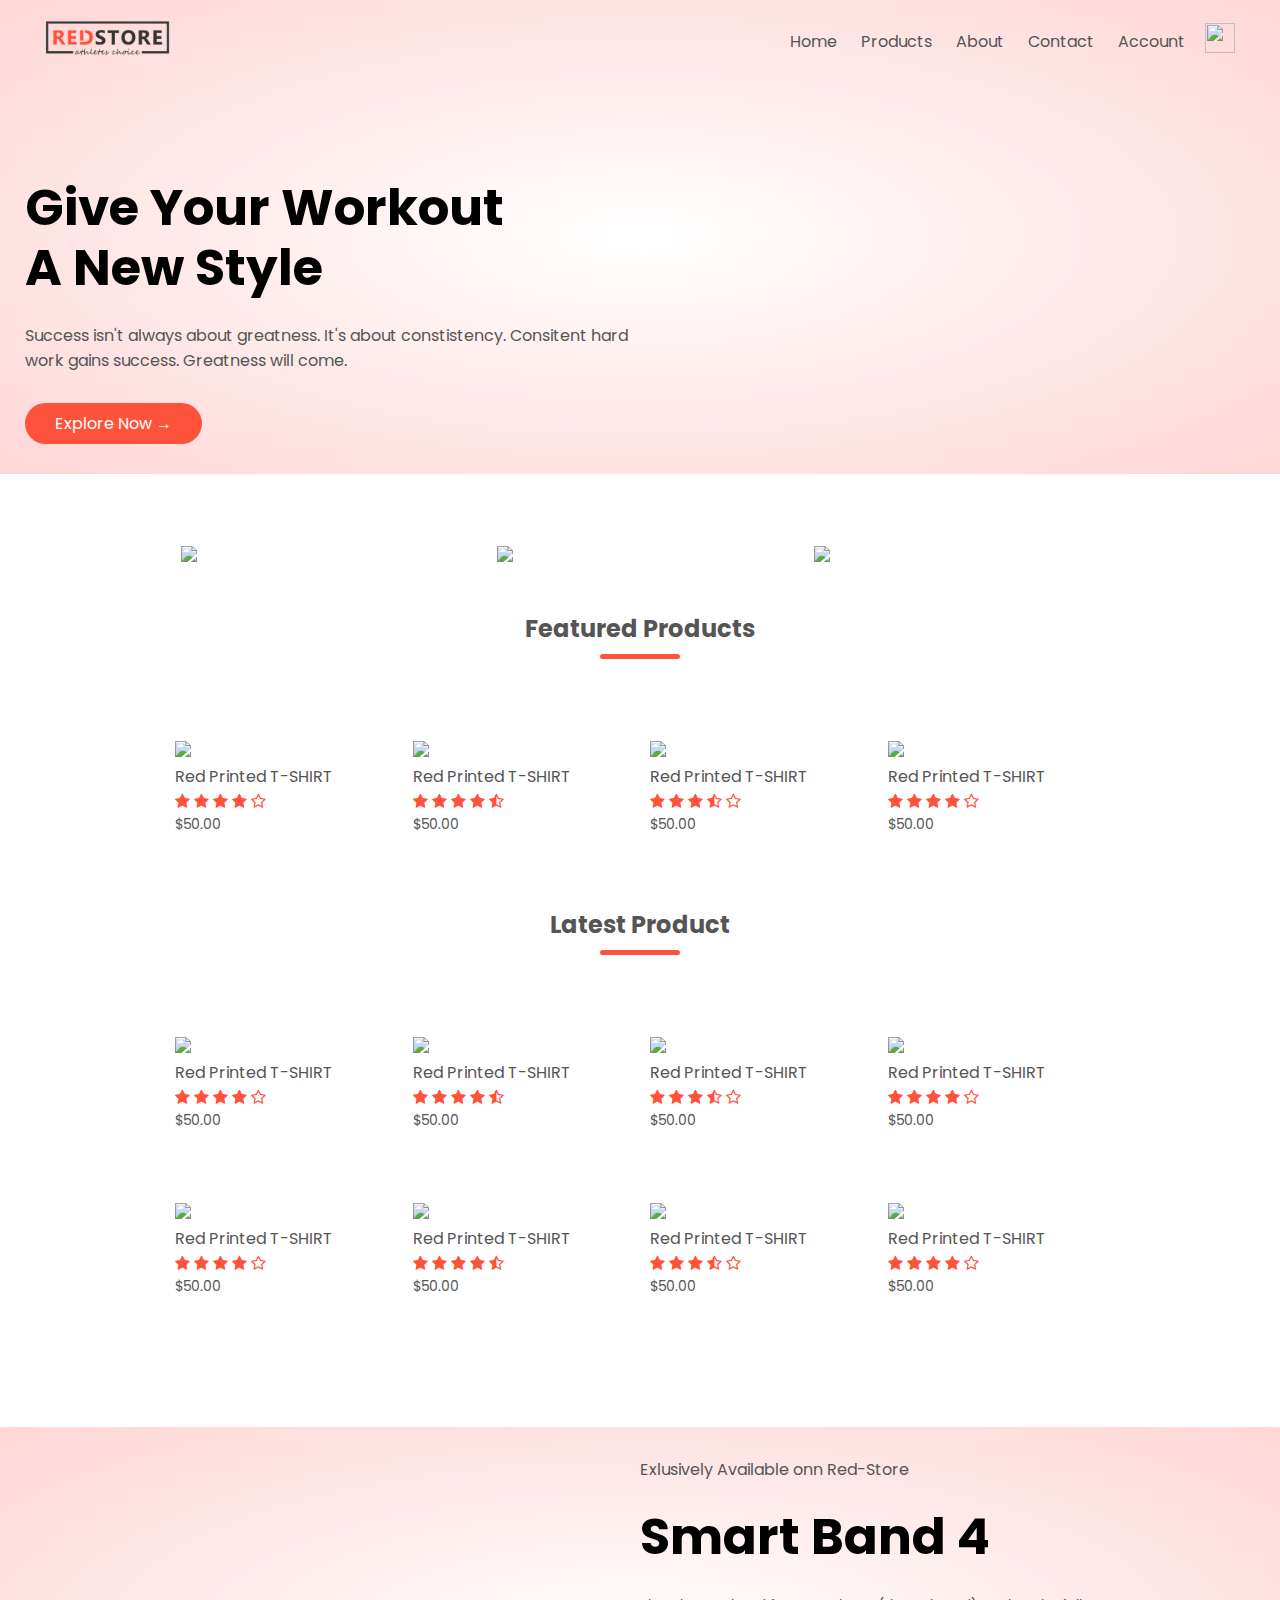
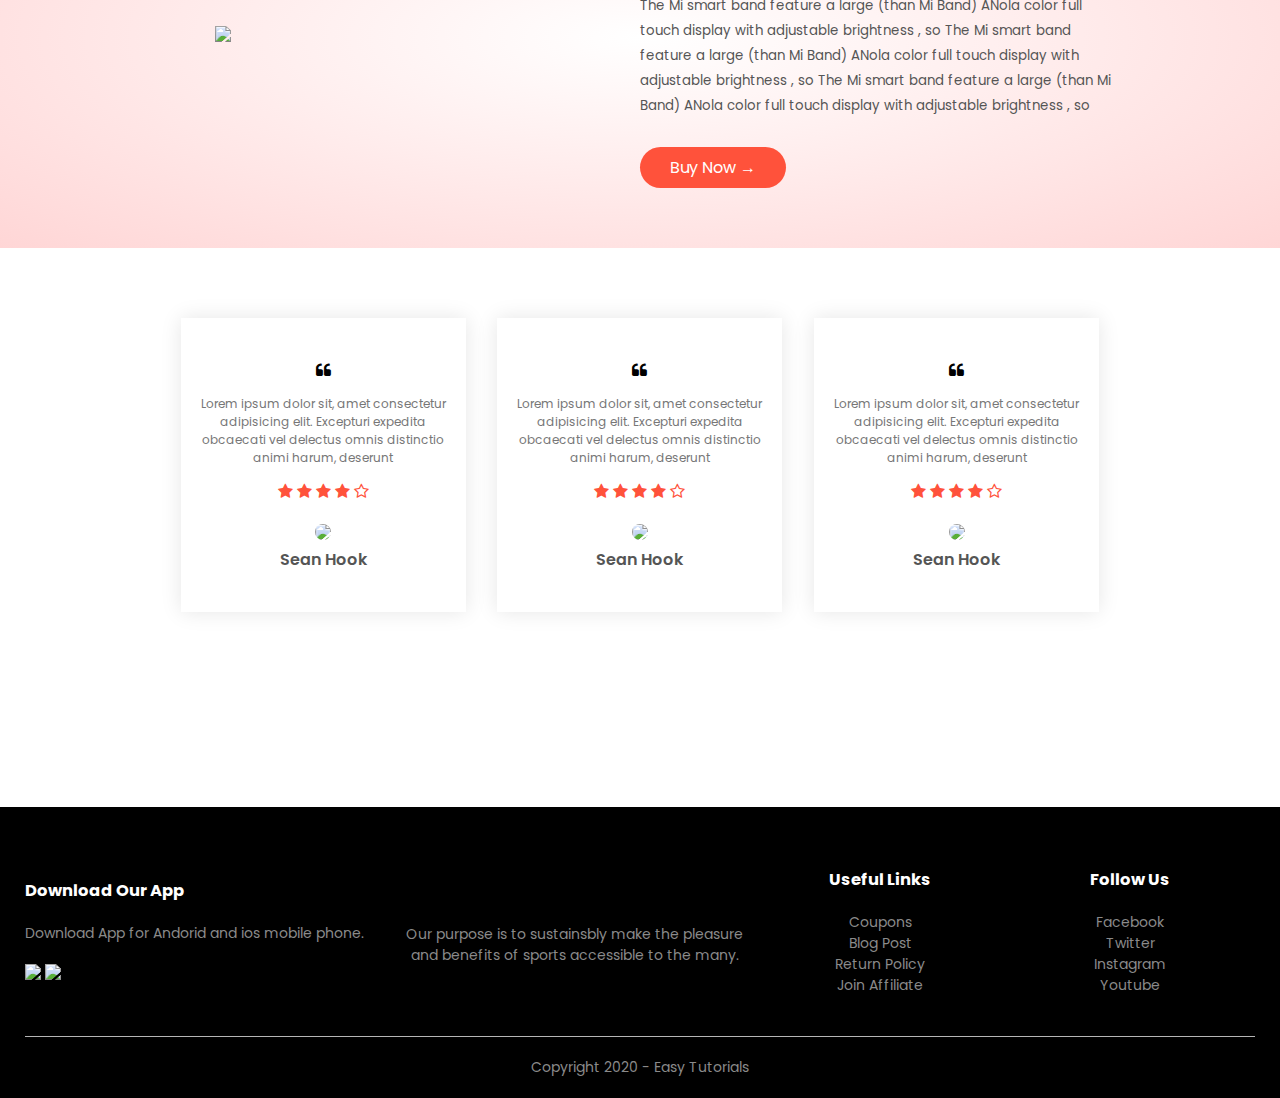
==== index.html @ 12a9fbc7 "done" ====
<!DOCTYPE html>
<html lang="en">
<head>
    <meta charset="UTF-8">
    <meta name="viewport" content="width=device-width, initial-scale=1.0">
    <title>Red-Store</title>
    <link rel="preconnect" href="https://fonts.gstatic.com">
    <link rel="preconnect" href="https://fonts.gstatic.com">
    <link rel="preconnect" href="https://fonts.gstatic.com">
    <link rel="preconnect" href="https://fonts.gstatic.com">
    <link href="https://fonts.googleapis.com/css2?family=Poppins:wght@200;400;500;600;700&display=swap" rel="stylesheet">
    <link rel="stylesheet" href="https://stackpath.bootstrapcdn.com/font-awesome/4.7.0/css/font-awesome.min.css" integrity="sha384-wvfXpqpZZVQGK6TAh5PVlGOfQNHSoD2xbE+QkPxCAFlNEevoEH3Sl0sibVcOQVnN" crossorigin="anonymous">
    <link rel="stylesheet" href="style.css">
</head>
<body>
    <div class="header">
        <div class="container">
            <div class="navbar">
                <div class="logo">
                   <a href="index.html"><img src="Image/logo.png" width="125px"></a>
                </div>
                <nav>
                    <ul id="MenuItems">
                        <li><a href="index.html">Home</a></li>
                        <li><a href="products.html">Products</a></li>
                        <li><a href="">About</a></li>
                        <li><a href="">Contact</a></li>
                        <li><a href="account.html">Account</a></li>
                    </ul>    
                </nav>
              <a href="cart.html"><img src="image/cart.png" width="30px" height="30px"></a>
                <img src="image/menu.png" class="menu-icon" onclick="menutoggle()">
            </div>
            <div class="row">
                <div class="col-2">
                    <h1>Give Your Workout <br> A New Style</h1>
                    <p>Success isn't always about greatness. It's about constistency. Consitent hard work gains success. Greatness will come. </p>
                <a href="" class="btn">Explore Now &#8594</a>
                </div>
                <div class="col-2">
                    <img src="image/image1.png" alt="">
                </div>
            </div>
        </div> 
    </div> 

<!--ANother categories-->
<div class="categories">
    <div class="small-container">
        <div class="row">
            <div class="col-3">
                <img src="image/category-1.jpg">
            </div>
            <div class="col-3">
                <img src="image/category-2.jpg">
            </div>
            <div class="col-3">
                <img src="image/category-3.jpg">
            </div>
        </div>
    </div>
</div>

<!--featured products-->
<div class="small-container">
    <h2 class="title"> Featured Products</h2>
    <div class="row">
        <div class="col-4">
            <img src="image/product-1.jpg">
            <h4>Red Printed T-SHIRT </h4>
            <div class="rating">
                <i class="fa fa-star"></i>
                <i class="fa fa-star"></i>
                <i class="fa fa-star"></i>
                <i class="fa fa-star"></i>
                <i class="fa fa-star-o"></i>
            </div>
            <p>$50.00</p>
        </div>
        <div class="col-4">
            <img src="image/product-2.jpg">
            <h4>Red Printed T-SHIRT </h4>
            <div class="rating">
                <i class="fa fa-star"></i>
                <i class="fa fa-star"></i>
                <i class="fa fa-star"></i>
                <i class="fa fa-star"></i>
                <i class="fa fa-star-half-o"></i>
            </div>
            <p>$50.00</p>
        </div>
        <div class="col-4">
            <img src="image/product-3.jpg">
            <h4>Red Printed T-SHIRT </h4>
            <div class="rating">
                <i class="fa fa-star"></i>
                <i class="fa fa-star"></i>
                <i class="fa fa-star"></i>
                <i class="fa fa-star-half-o"></i>
                <i class="fa fa-star-o"></i>
            </div>
            <p>$50.00</p>
        </div>
        <div class="col-4">
            <img src="image/product-4.jpg">
            <h4>Red Printed T-SHIRT </h4>
            <div class="rating">
                <i class="fa fa-star"></i>
                <i class="fa fa-star"></i>
                <i class="fa fa-star"></i>
                <i class="fa fa-star"></i>
                <i class="fa fa-star-o"></i>
            </div>
            <p>$50.00</p>
        </div>
    </div>
<!--Latest Product-->
    <h2 class="title"> Latest Product</h2>
    <div class="row">
        <div class="col-4">
            <img src="image/product-5.jpg">
            <h4>Red Printed T-SHIRT </h4>
            <div class="rating">
                <i class="fa fa-star"></i>
                <i class="fa fa-star"></i>
                <i class="fa fa-star"></i>
                <i class="fa fa-star"></i>
                <i class="fa fa-star-o"></i>
            </div>
            <p>$50.00</p>
        </div>
        <div class="col-4">
            <img src="image/product-6.jpg">
            <h4>Red Printed T-SHIRT </h4>
            <div class="rating">
                <i class="fa fa-star"></i>
                <i class="fa fa-star"></i>
                <i class="fa fa-star"></i>
                <i class="fa fa-star"></i>
                <i class="fa fa-star-half-o"></i>
            </div>
            <p>$50.00</p>
        </div>
        <div class="col-4">
            <img src="image/product-7.jpg">
            <h4>Red Printed T-SHIRT </h4>
            <div class="rating">
                <i class="fa fa-star"></i>
                <i class="fa fa-star"></i>
                <i class="fa fa-star"></i>
                <i class="fa fa-star-half-o"></i>
                <i class="fa fa-star-o"></i>
            </div>
            <p>$50.00</p>
        </div>
        <div class="col-4">
            <img src="image/product-8.jpg">
            <h4>Red Printed T-SHIRT </h4>
            <div class="rating">
                <i class="fa fa-star"></i>
                <i class="fa fa-star"></i>
                <i class="fa fa-star"></i>
                <i class="fa fa-star"></i>
                <i class="fa fa-star-o"></i>
            </div>
            <p>$50.00</p>
        </div>
    </div>
    <div class="row">
        <div class="col-4">
            <img src="image/product-9.jpg">
            <h4>Red Printed T-SHIRT </h4>
            <div class="rating">
                <i class="fa fa-star"></i>
                <i class="fa fa-star"></i>
                <i class="fa fa-star"></i>
                <i class="fa fa-star"></i>
                <i class="fa fa-star-o"></i>
            </div>
            <p>$50.00</p>
        </div>
        <div class="col-4">
            <img src="image/product-10.jpg">
            <h4>Red Printed T-SHIRT </h4>
            <div class="rating">
                <i class="fa fa-star"></i>
                <i class="fa fa-star"></i>
                <i class="fa fa-star"></i>
                <i class="fa fa-star"></i>
                <i class="fa fa-star-half-o"></i>
            </div>
            <p>$50.00</p>
        </div>
        <div class="col-4">
            <img src="image/product-11.jpg">
            <h4>Red Printed T-SHIRT </h4>
            <div class="rating">
                <i class="fa fa-star"></i>
                <i class="fa fa-star"></i>
                <i class="fa fa-star"></i>
                <i class="fa fa-star-half-o"></i>
                <i class="fa fa-star-o"></i>
            </div>
            <p>$50.00</p>
        </div>
        <div class="col-4">
            <img src="image/product-12.jpg">
            <h4>Red Printed T-SHIRT </h4>
            <div class="rating">
                <i class="fa fa-star"></i>
                <i class="fa fa-star"></i>
                <i class="fa fa-star"></i>
                <i class="fa fa-star"></i>
                <i class="fa fa-star-o"></i>
            </div>
            <p>$50.00</p>
        </div>
    </div>
</div>

<!----Offers----->
<div class="offer">
    <div class="small-container">
        <div class="row">
            <div class="col-2">
                <img src="image/exclusive.png" class="offer-img">
            </div>
                <div class="col-2">
                    <p>Exlusively Available onn Red-Store</p>
                    <h1>Smart Band 4</h1>
                    <small>
                        The Mi smart band feature a large (than Mi Band) ANola color full touch display  with adjustable brightness , so 
                        The Mi smart band feature a large (than Mi Band) ANola color full touch display  with adjustable brightness , so 
                        The Mi smart band feature a large (than Mi Band) ANola color full touch display  with adjustable brightness , so 
                        
                    </small>
                    <a href="" class="btn">Buy Now &#8594</a>
            </div>
        </div>
    </div>
</div>

<!----Testimonal---->
    <div class="testimonial">
        <div class="small-container">
            <div class="row">
                <div class="col-3">
                    <i class="fa fa-quote-left"></i>
                    <p>Lorem ipsum dolor sit, amet consectetur adipisicing elit. Excepturi expedita obcaecati vel delectus omnis distinctio animi harum, deserunt </p>
                    <div class="rating">
                        <i class="fa fa-star"></i>
                        <i class="fa fa-star"></i>
                        <i class="fa fa-star"></i>
                        <i class="fa fa-star"></i>
                        <i class="fa fa-star-o"></i>
                    </div>
                    <img src="image/user-1.png">
                    <h3>Sean Hook</h3>
                </div>
                <div class="col-3">
                    <i class="fa fa-quote-left"></i>
                    <p>Lorem ipsum dolor sit, amet consectetur adipisicing elit. Excepturi expedita obcaecati vel delectus omnis distinctio animi harum, deserunt </p>
                    <div class="rating">
                        <i class="fa fa-star"></i>
                        <i class="fa fa-star"></i>
                        <i class="fa fa-star"></i>
                        <i class="fa fa-star"></i>
                        <i class="fa fa-star-o"></i>
                    </div>
                    <img src="image/user-2.png">
                    <h3>Sean Hook</h3>
                </div>
                <div class="col-3">
                    <i class="fa fa-quote-left"></i>
                    <p>Lorem ipsum dolor sit, amet consectetur adipisicing elit. Excepturi expedita obcaecati vel delectus omnis distinctio animi harum, deserunt </p>
                    <div class="rating">
                        <i class="fa fa-star"></i>
                        <i class="fa fa-star"></i>
                        <i class="fa fa-star"></i>
                        <i class="fa fa-star"></i>
                        <i class="fa fa-star-o"></i>
                    </div>
                    <img src="image/user-3.png">
                    <h3>Sean Hook</h3>
                </div>
            </div>
        </div>
    </div>
    <!--Brands -->
    <div class="brands">
        <div class="small-container">
            <div class="row">
                <div class="col-5">
                    <img src="image/logo-godrej.png" alt="">
                </div>
                <div class="col-5">
                    <img src="image/logo-oppo.png" alt="">
                </div>
                <div class="col-5">
                    <img src="image/logo-coca-cola.png" alt="">
                </div>
                <div class="col-5">
                    <img src="image/logo-paypal.png" alt="">
                </div>
                <div class="col-5">
                    <img src="image/logo-philips.png" alt="">
                </div>
            </div>
        </div>
    </div>

 <!----Footer---->
    <div class="footer">
        <div class="container">
            <div class="row">
                <div class="footer-col-1">
                    <h3>Download Our App</h3>
                    <p>Download App for Andorid and ios mobile phone.</p>
                    <div class="app-logo">
                        <img src="image/play-store.png">
                        <img src="image/app-store.png">
                    </div>
                </div>
                <div class="footer-col-2">
                    <img src="image/logo-white.png" alt="">
                    <p> Our purpose is to sustainsbly make the pleasure and benefits of sports accessible to the many.</p>
                </div>
                <div class="footer-col-3">
                    <h3>Useful Links</h3>
                    <ul>
                        <li>Coupons</li>
                        <li>Blog Post</li>
                        <li>Return Policy</li>
                        <li>Join Affiliate</li>
                    </ul>
                </div>
                <div class="footer-col-4">
                    <h3>Follow Us</h3>
                    <ul>
                        <li>Facebook</li>
                        <li>Twitter</li>
                        <li>Instagram</li>
                        <li>Youtube</li>
                    </ul>
                </div>
            </div>
            <hr>
            <p class="copyright"> Copyright 2020 - Easy Tutorials</p>
        </div>
    </div>   

<!------toggle menu javascript---->
    <script>
        var MenuItems = document.getElementById('MenuItems');

        MenuItems.style.maxHeight = "0px";

        function menutoggle(){
            if(MenuItems.style.maxHeight == "0px")
            {
                MenuItems.style.maxHeight = "200px"
            }
            else{
                MenuItems.style.maxHeight="0px"
            }
        }
    </script>

</body>
</html>
---- style.css ----
*{
    margin: 0;
    padding: 0;
    box-sizing: border-box;
}

body{
    font-family: 'Poppins', sans-serif;
}

.navbar{
    display: flex;
    align-items: center;
    padding: 20px;
}

nav{
    flex: 1;
    text-align: right;
}

nav ul{
    display: inline-block;
    list-style-type: none;
}

nav ul li{
    display: inline-block;
    margin-right: 20px;
}

#MenuItems a:hover{
    color:#ff523b
}
#MenuItems a:active{
    color:#ff523b;
    font-weight: bold;
    text-shadow: #ffd6d6;
   }

a{
    text-decoration: none;
    color: #555;
}

p{
    color: #555;
}

.container{
    max-width: 1300px;
    margin: auto;
    padding-left: 25px;
    padding-right: 25px;
}

.row{
    display: flex;
    align-items: center;
    flex-wrap: wrap;
    justify-content: space-around;
}

.col-2{
    flex-basis: 50%;
    min-width:300px;
}

.col-2 img{
    max-width: 100%;
    padding-bottom:60px;
}

.col-2 h1{
    font-size: 50px;
    line-height: 60px;
    margin: 25px 0;
}

.btn{  
    display: inline-block;
    background: #ff523b;
    color:#fff;
    padding: 8px 30px;
    margin: 30px 0;
    border-radius: 30px;
    transition: background 0.5s;
}

.btn:hover{
    background: #563434;
}

.header{
    background: radial-gradient(#fff,#ffd6d6);
}

.header .row{
    margin-top: 70px;
}

/*  another categories*/

.categories{
    margin-top: 70px;
}

.col-3{
    flex-basis: 30%;
    min-width: 250px;
    margin-bottom: 30px;
}

.col-3 img{
    width: 100%;
}

.small-container{
    max-width: 1000px;
    margin: auto;
    padding-left: 25px;
    padding-right: 25px;
}

.col-4{
    flex-basis: 25%;
    padding:10px;
    min-width: 200px;
    margin-bottom: 50px;
    transition: transform 0.5s;
}

.col-4 img{
    width: 100%;
} 

/*fearthurre catrgroy*/
.title{
    text-align: center;
    margin: 0 auto 70px;
    position: relative;
    line-height: 60px;
    color: #555;
}

.title::after{
    content: '';
    background: #ff523b;
    width: 80px;
    height: 5px;
    border-radius: 50px;
    position: absolute;
    bottom: 0;
    left: 50%;
    transform: translateX(-50%);
}

h4{
    color:#555;
    font-weight: normal;
}

.col-4 p{
    font-size: 14px;
}

.rating .fa{
    color:#ff523b
}

.col-4:hover{
    transform: translateY(-5px);
}


/* -------offer---- */
.offer{
    background: radial-gradient(#fff, #ffd6d6);
    margin-top: 70px;
    padding: 30px 0;
}

.col-2 .offer-img{
    padding: 50px;
}

small{
    color: #555;
}

/* Testimonial*/

.testimonial{
    padding-top: 70px;
}

.testimonial .col-3{
    text-align:center;
    padding: 40px 20px;
    box-shadow: 0 0 20px 0px rgba(0,0,0,0.1);
    cursor: pointer;
    transition: transform 0.5s;
}
.testimonial  .col-3 img{
    width:50px;
    margin-top: 20px;
    border-radius: 50%;
}

.testimonial .col-3:hover{
    transform:translateY(-10px);
}

.fa.fa-quato-left{
    font-size: 34px;
    color:#ff523b;
}

.col-3 p{
    font-size:12px;
    margin:12px 0;
    color:#777
}

.testimonial .col-3 h3{
    font-weight: 600;
     color:#555;
     font-size: 16px;
}


/*-----brands----*/
.brands{
    margin: 70px auto;
}

.col-5{
    width: 160px;
}

.col-5 img{
    width: 100%;
    cursor: pointer;
    filter: grayscale(100%);
}

.col-5 img:hover{
    filter:grayscale(0);
}

/*----Foooter----*/

.footer{
    background: #000;
    color: #8a8a8a;
    font-size: 14px;
    padding: 60px 0 20px;
}

.footer p{
    color: #8a8a8a;
}

.footer h3{
    color:#fff;
    margin-bottom: 20px;
}

.footer-col-1,.footer-col-2,.footer-col-3,.footer-col-4{
    min-width: 250px;
    margin-bottom: 20px;
}

.footer-col-1{
    flex-basis: 30%;
}

.footer-col-2{
    flex:1;
    text-align: center;
}

.footer-col-2 img{
    width: 180px;
    margin-bottom:20px
}

.footer-col-3,.footer-col-4{
    flex-basis: 12%;
    text-align: center;
}

ul{
    list-style-type: none;
}

.app-logo{
    margin-top: 20px;
}

.app-logo img{
    width:140px;
}

.footer hr{
    border:none;
    background:#b5b5b5;
    height:1px;
    margin: 20px 0;
}

.copyright{
    text-align:center;
}
.menu-icon{
    width: 28px;
    margin-left: 20px;
    display: none;
}


@media only screen and (max-width:800px){
    nav ul{
        position: absolute;
        top:70px;
        left:0;
        background: #333;
        width:100%;
        overflow: hidden;
        transition: max-height 0.5s;
    }

    nav ul li{
        display: block;
        margin-right: 50px;
        margin-top: 10px;
        margin-bottom: 10px;
    }

    nav ul li a{
        color:#fff
    }

   
    .menu-icon{
        display:block; 
        cursor: pointer;
    }
}



/*------------all product page---------------*/

.row-2{
    justify-content: space-between;
    margin: 100px auto 50px;
}

select{
    border:1px solid #ff523b;

    padding: 5px;
}

select:focus{
    outline: none;
}

.page-btn{
 margin: 0 auto 80px;
}

.page-btn span{
    display: inline-block;
    border: 1px solid #ff423b;
    margin-left: 10px;
    width: 40px;
    height: 40px;
    text-align: center;
    line-height: 40px;
    cursor: pointer;
}

.page-btn span:hover{
    background: #ff523b;
    color:#fff
}

/*-------single product detail-------*/

.single-product{
    margin-top: 80px;
}

.single-product .col-2 img{
    padding: 0;
}

.single-product .col-2{
    padding: 20px;
}

.single-product h4{
    margin: 20px 0;
    font-size: 22px;
    font-weight: bold;
}

.single-product select{
    display: block;
    padding: 10px;
    margin-top: 20px;
}

.single-product input{
    width: 50px;
    height: 40px;
    padding-left: 10px;
    font-size: 20px;
    margin-right: 10px;
    border: 1px solid #ff523b;
}

.input-focus{
    outline:none
}

.single-product .fa{
    color: #ff523b;
    margin-left: 10px;
}

.small-img-row{
    display: flex;
    justify-content: space-between;
}

.small-img-col{
    flex-basis: 24%;
    cursor: pointer;
}

/* cart items*/

.cart-page{
    margin: 80px auto;
}

table{
    width:100%;
    border-collapse: collapse;
}

.cart-info{
    display: flex;
    flex-wrap: wrap;
}

th{
    text-align: left;
    padding:5px;
    color:#fff;
    background: #ff523b;
    font-weight: normal;
}

td{
    padding: 10px;
}

td input{
    width:40px;
    height:30px;
    padding: 5px;
}

td a{
    color:#ff523b;
    font-size: 12px;
}

td img{
    width:80px;
    height: 80px;
    margin-right: 10px;
}

.total-price{
    display: flex;
    justify-content: flex-end;
}

.total-price table{
    border-top: 3px solid #ff523b;
    width: 100%;
    max-width: 400px;
}

td:last-child{
    text-align: right;
}

th:last-child{
    text-align: right;
}


/*--------Account page-----------*/

.account-page{
    padding: 50px 0;
    background: radial-gradient(#fff,#ffd6d6);
}

.form-container{
    background: #fff;
    width: 300px;
    height: 400px;
    position: relative;
    text-align: center;
    padding: 20px 0;
    margin: auto;
    box-shadow: 0 0 20px 0px rgba(0,0,0,0.1);
    overflow: hidden;
}

.form-container span{
    font-weight: bold;
    padding: 0 10px;
    color: #555;
    cursor: pointer;
    width: 100px;
    display: inline-block;
}

.form-btn{
    display: inline-block;
}

.form-container form{
    max-width: 300px;
    padding:0 20px;
    position: absolute;
    top:130px;  
    transition: transform 1s;
}

form input{
    width:100%;
    height: 30px;
    margin:10px 0px;
    padding:0px 10px;
    border:1px solid #ccc;
}

form .btn{
    width:100%;
    border:none;
    margin: 10px 0;
    cursor: pointer;
}

form .btn:focus{
    outline: none;
}

#loginForm{
    left: -300px;
}

#regForm{
    left: 0;
}

form a{
    font-size: 12px;
}

#indicator{
    width: 100px;
    border: none;
    background: #ff523b;
    height: 3px;
    margin-top: 8px;
    transform: translateX(100px);
    transition: transform 1s;
}



/*----media quary for less than 660px screen----*/


@media only screen and (max-width:600px){
    .row{
        text-align: center;
    }
    .col-2,.col-3,.col-4{
        flex-basis: 100%;
    }
    .single-product .row{
        text-align: left;
    }
    .single-product .col-2{
        padding:20px 0;
    }
    .single-product h1{
        font-size:26px;
        line-height: 32px;
    }
    .cart-info p{
        display: none;
    }
}
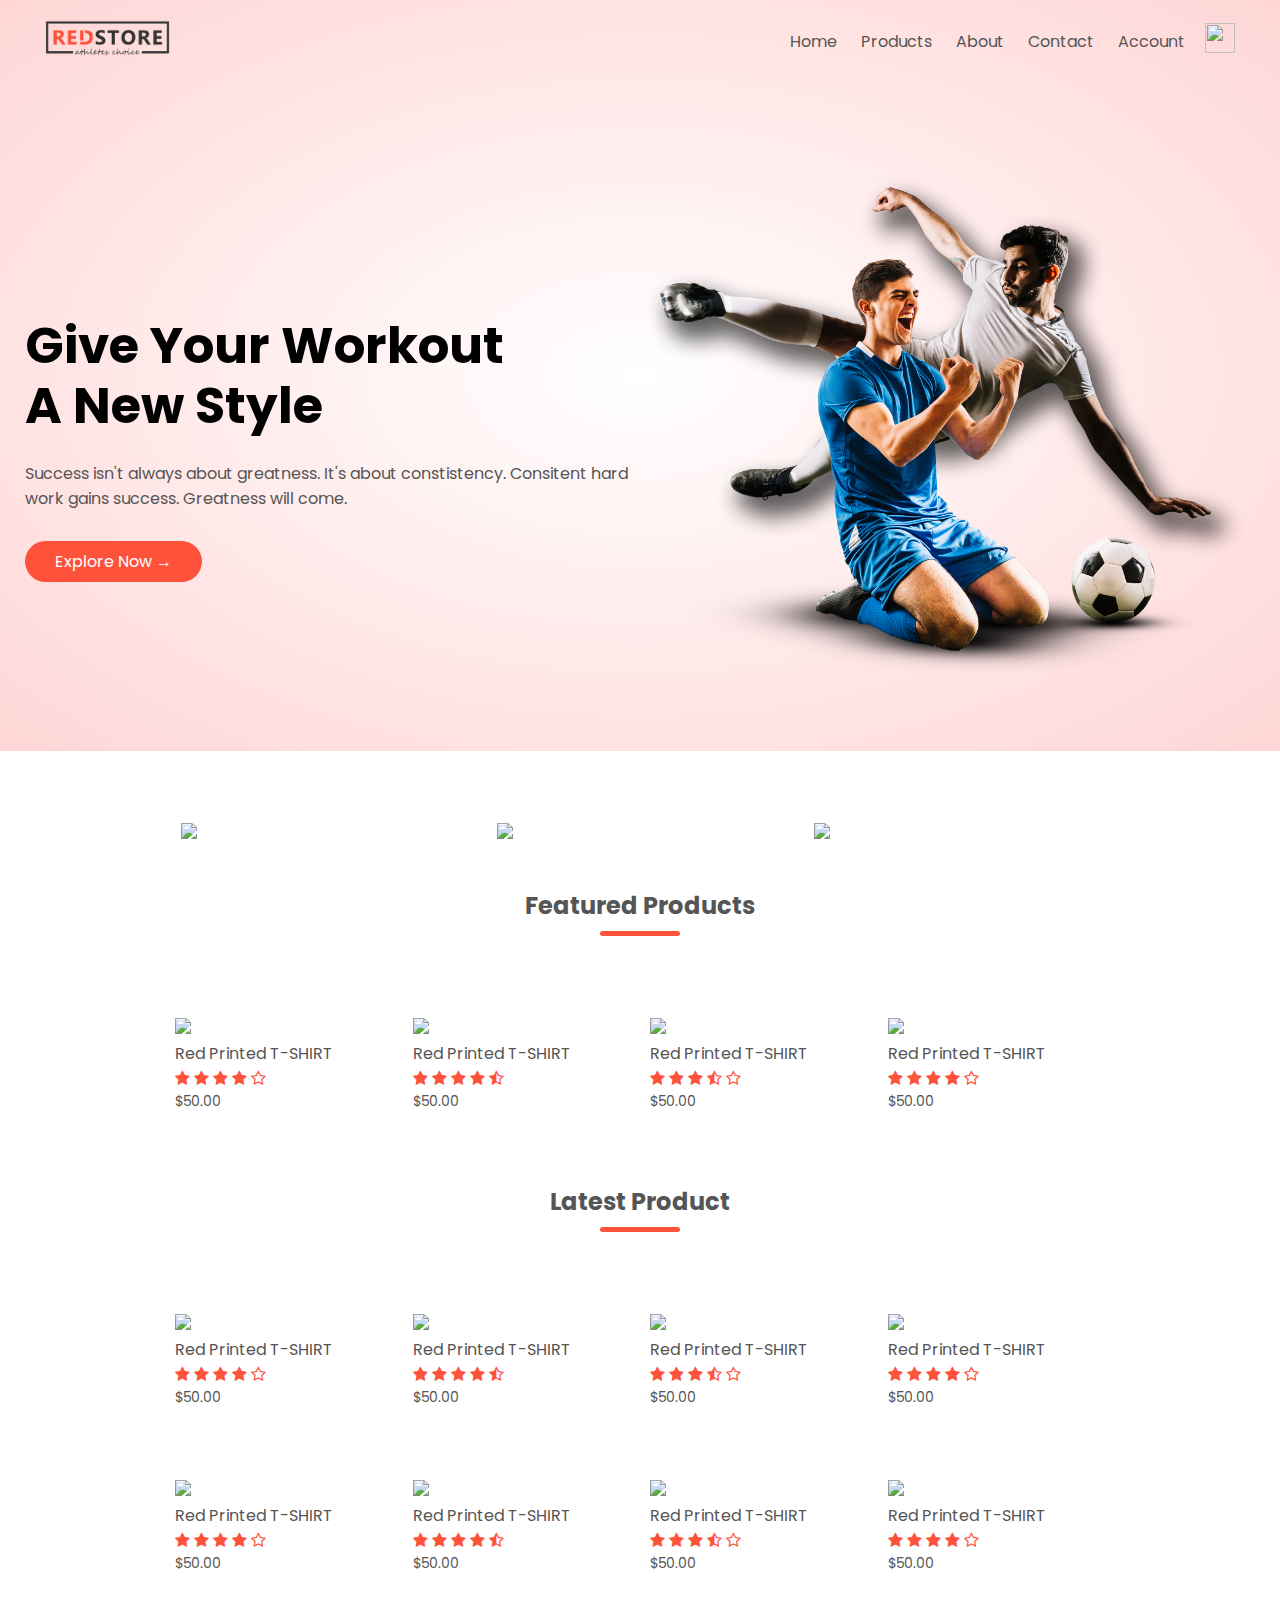
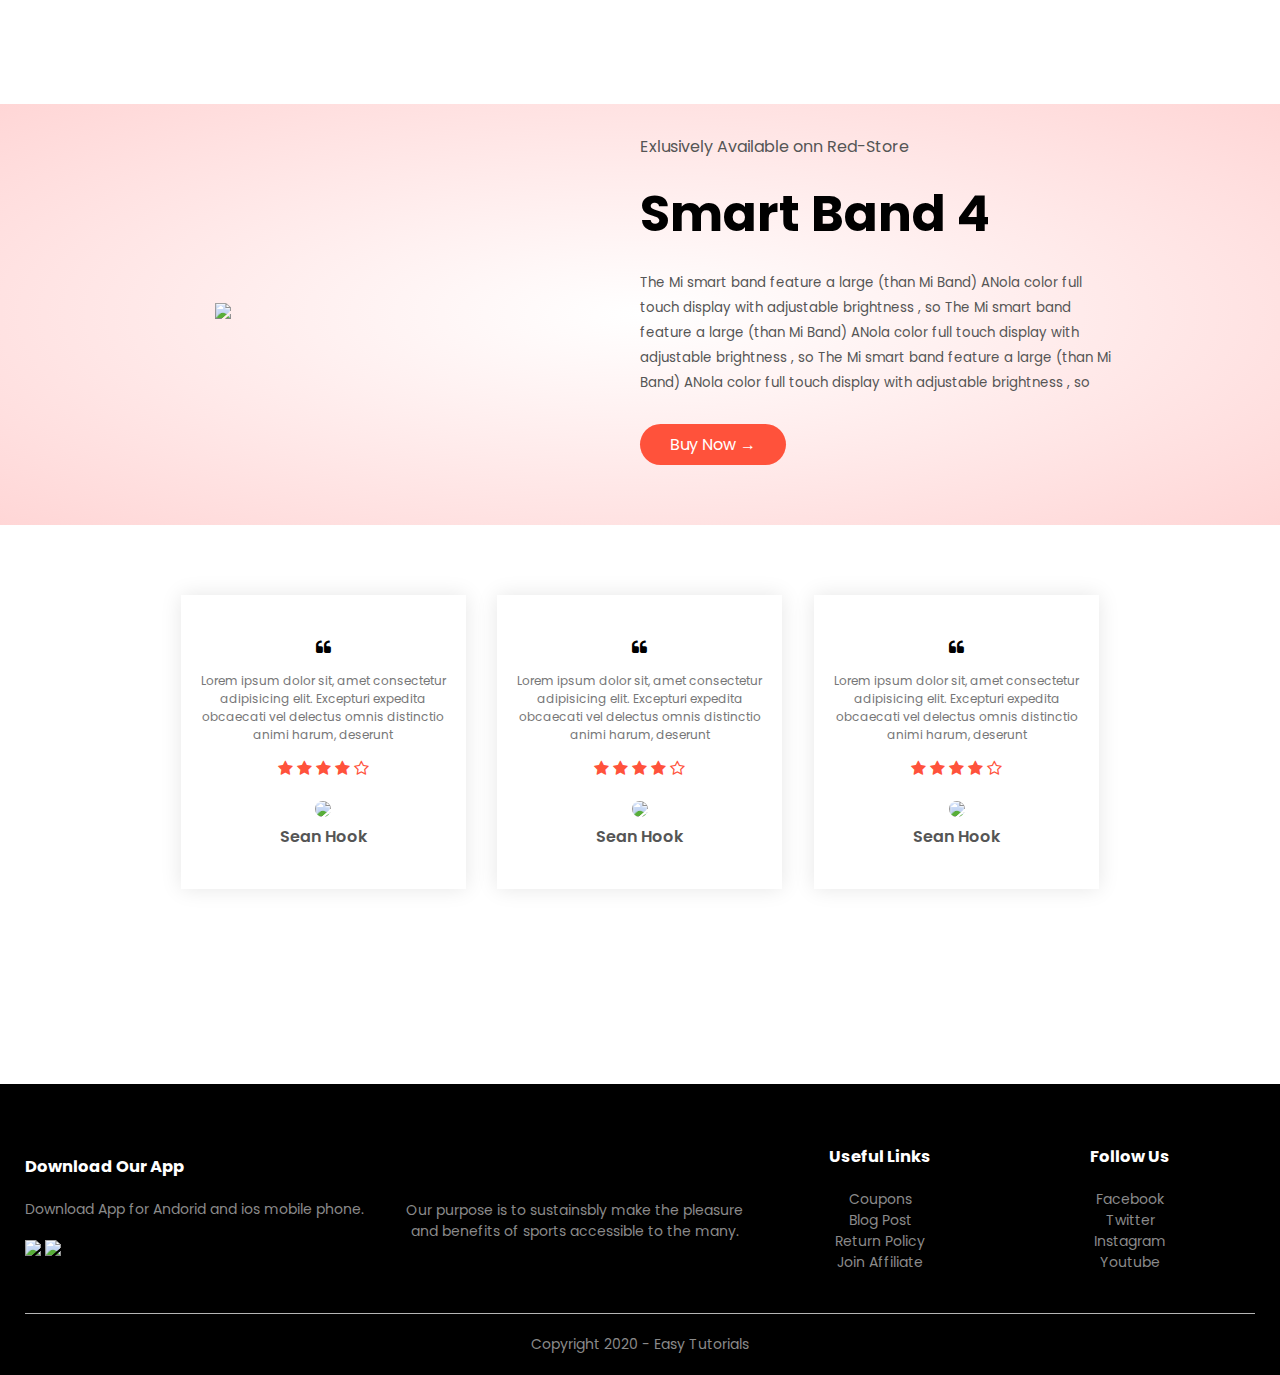
==== commit 0d8faafa: "e" ====
--- a/index.html
+++ b/index.html
@@ -38,7 +38,7 @@
                 <a href="" class="btn">Explore Now &#8594</a>
                 </div>
                 <div class="col-2">
-                    <img src="image/image1.png" alt="">
+                    <img src="image1.png" alt="">
                 </div>
             </div>
         </div> 
@@ -367,4 +367,4 @@
     </script>
 
 </body>
-</html>+</html>
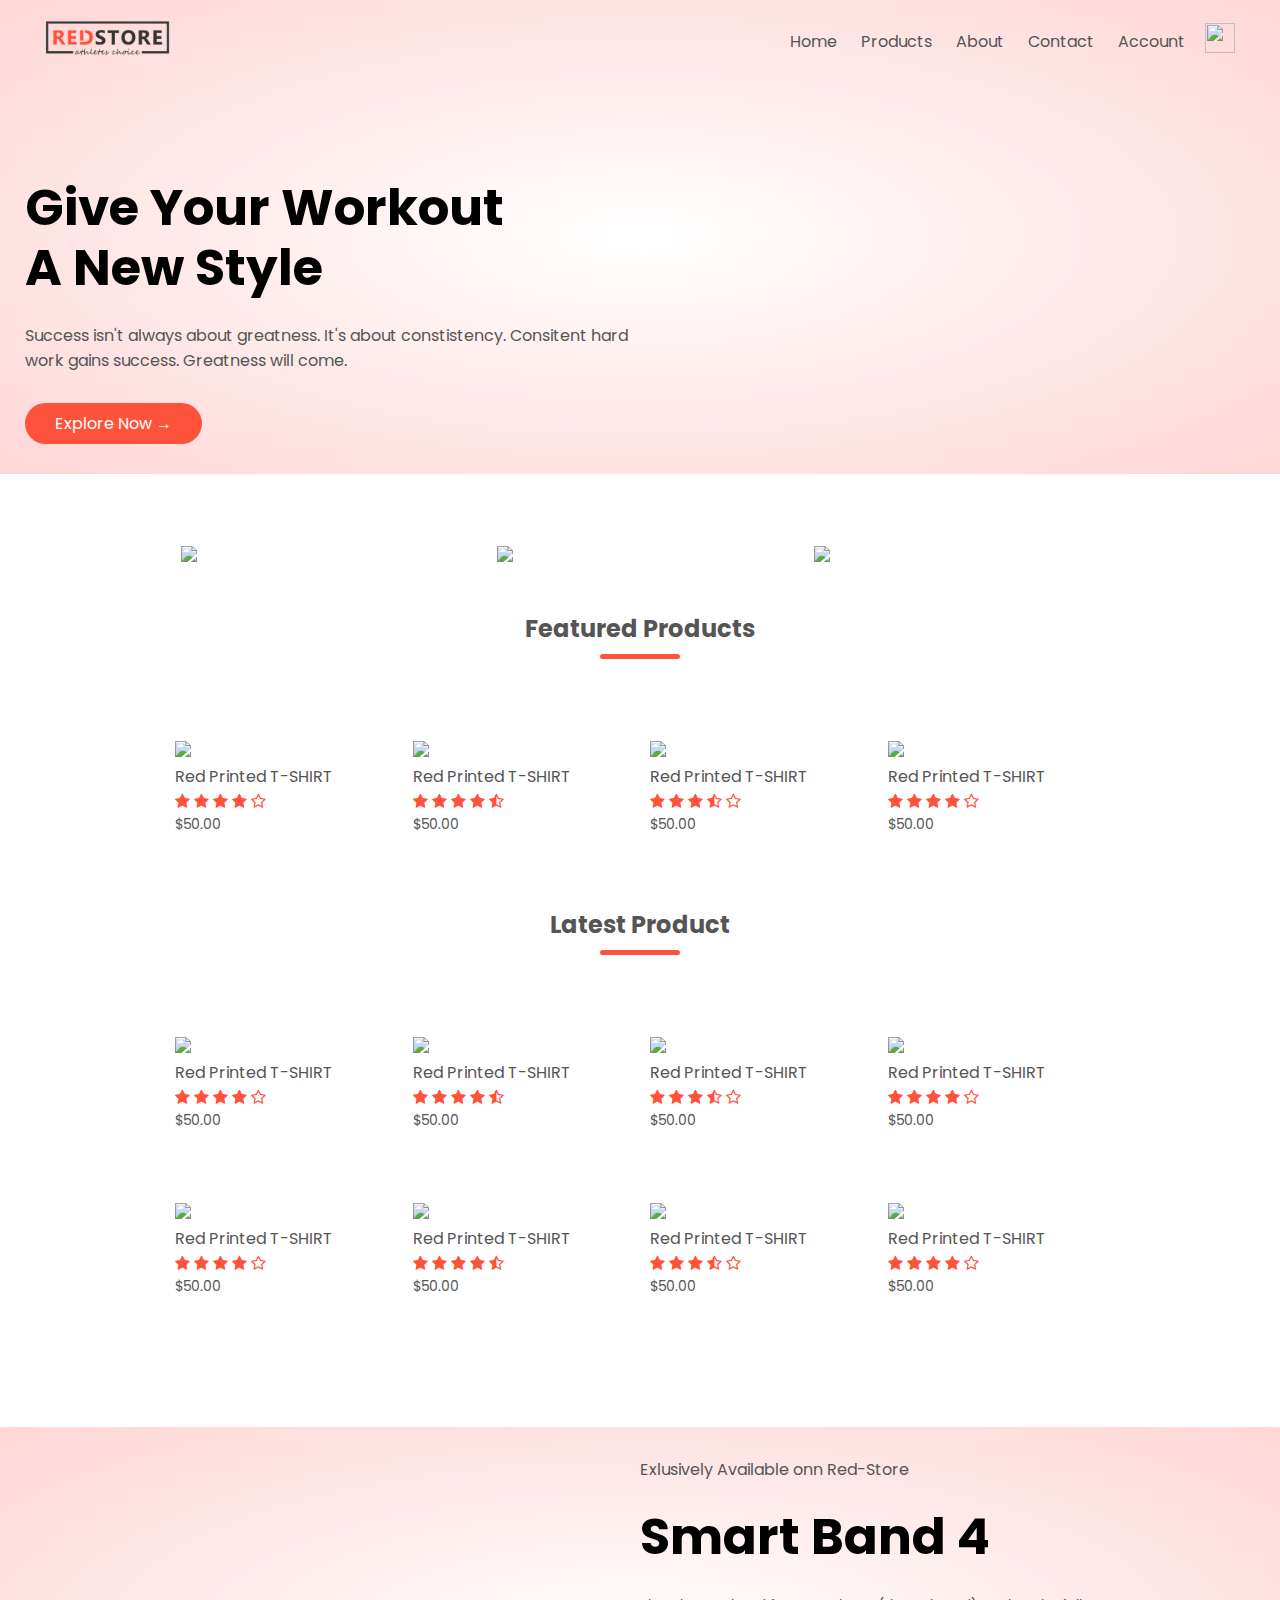
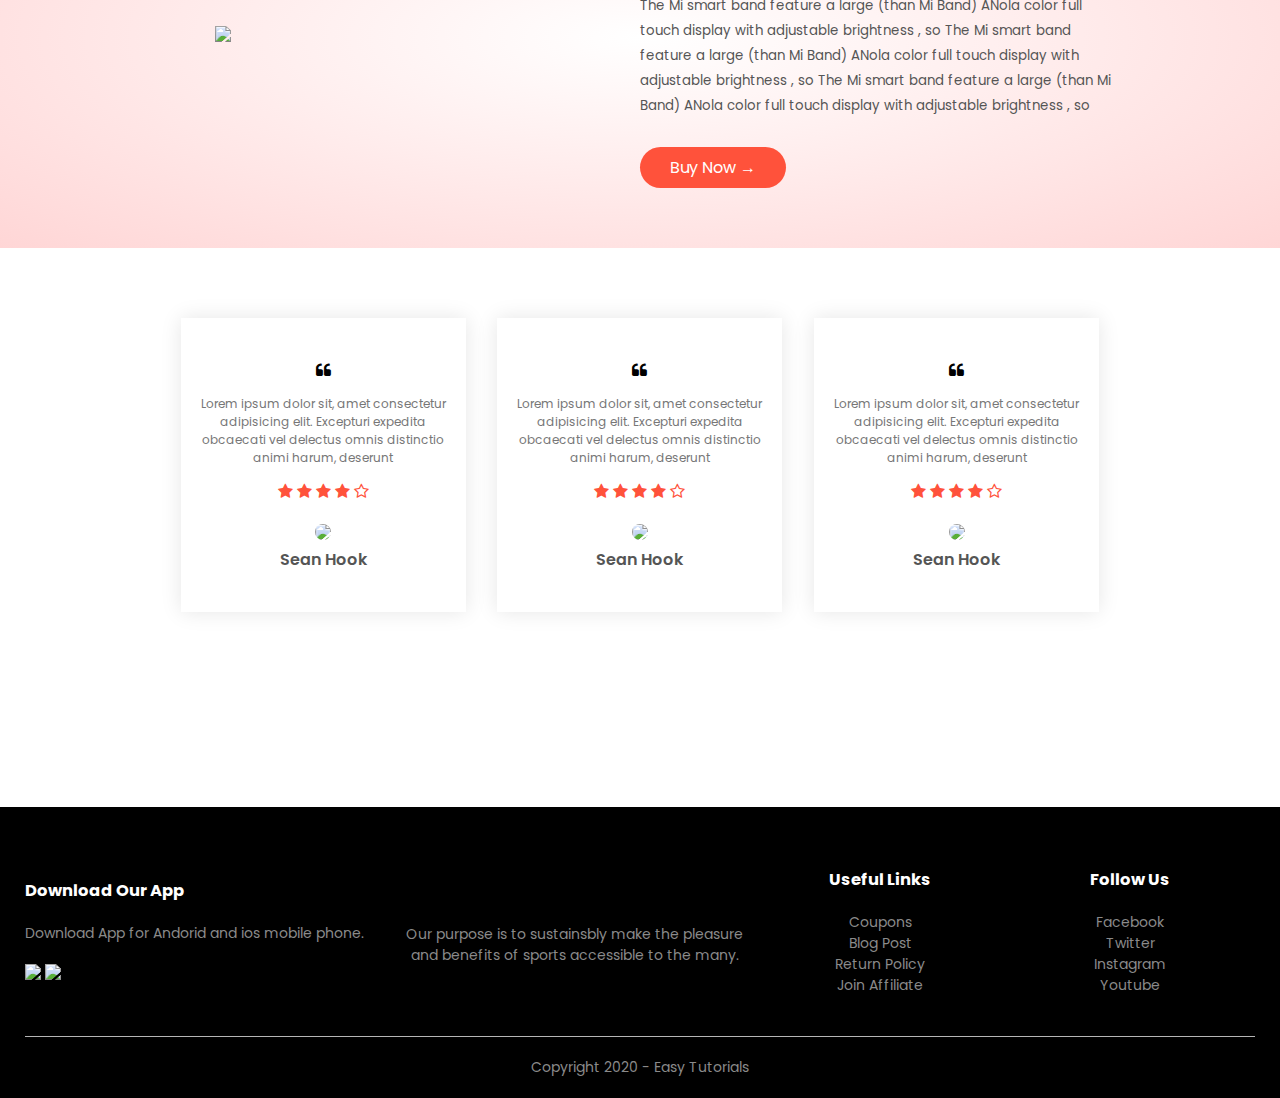
==== commit 1b39bfdd: "f" ====
--- a/index.html
+++ b/index.html
@@ -38,7 +38,7 @@
                 <a href="" class="btn">Explore Now &#8594</a>
                 </div>
                 <div class="col-2">
-                    <img src="image1.png" alt="">
+                    <img src="image/image1.png" alt="">
                 </div>
             </div>
         </div> 
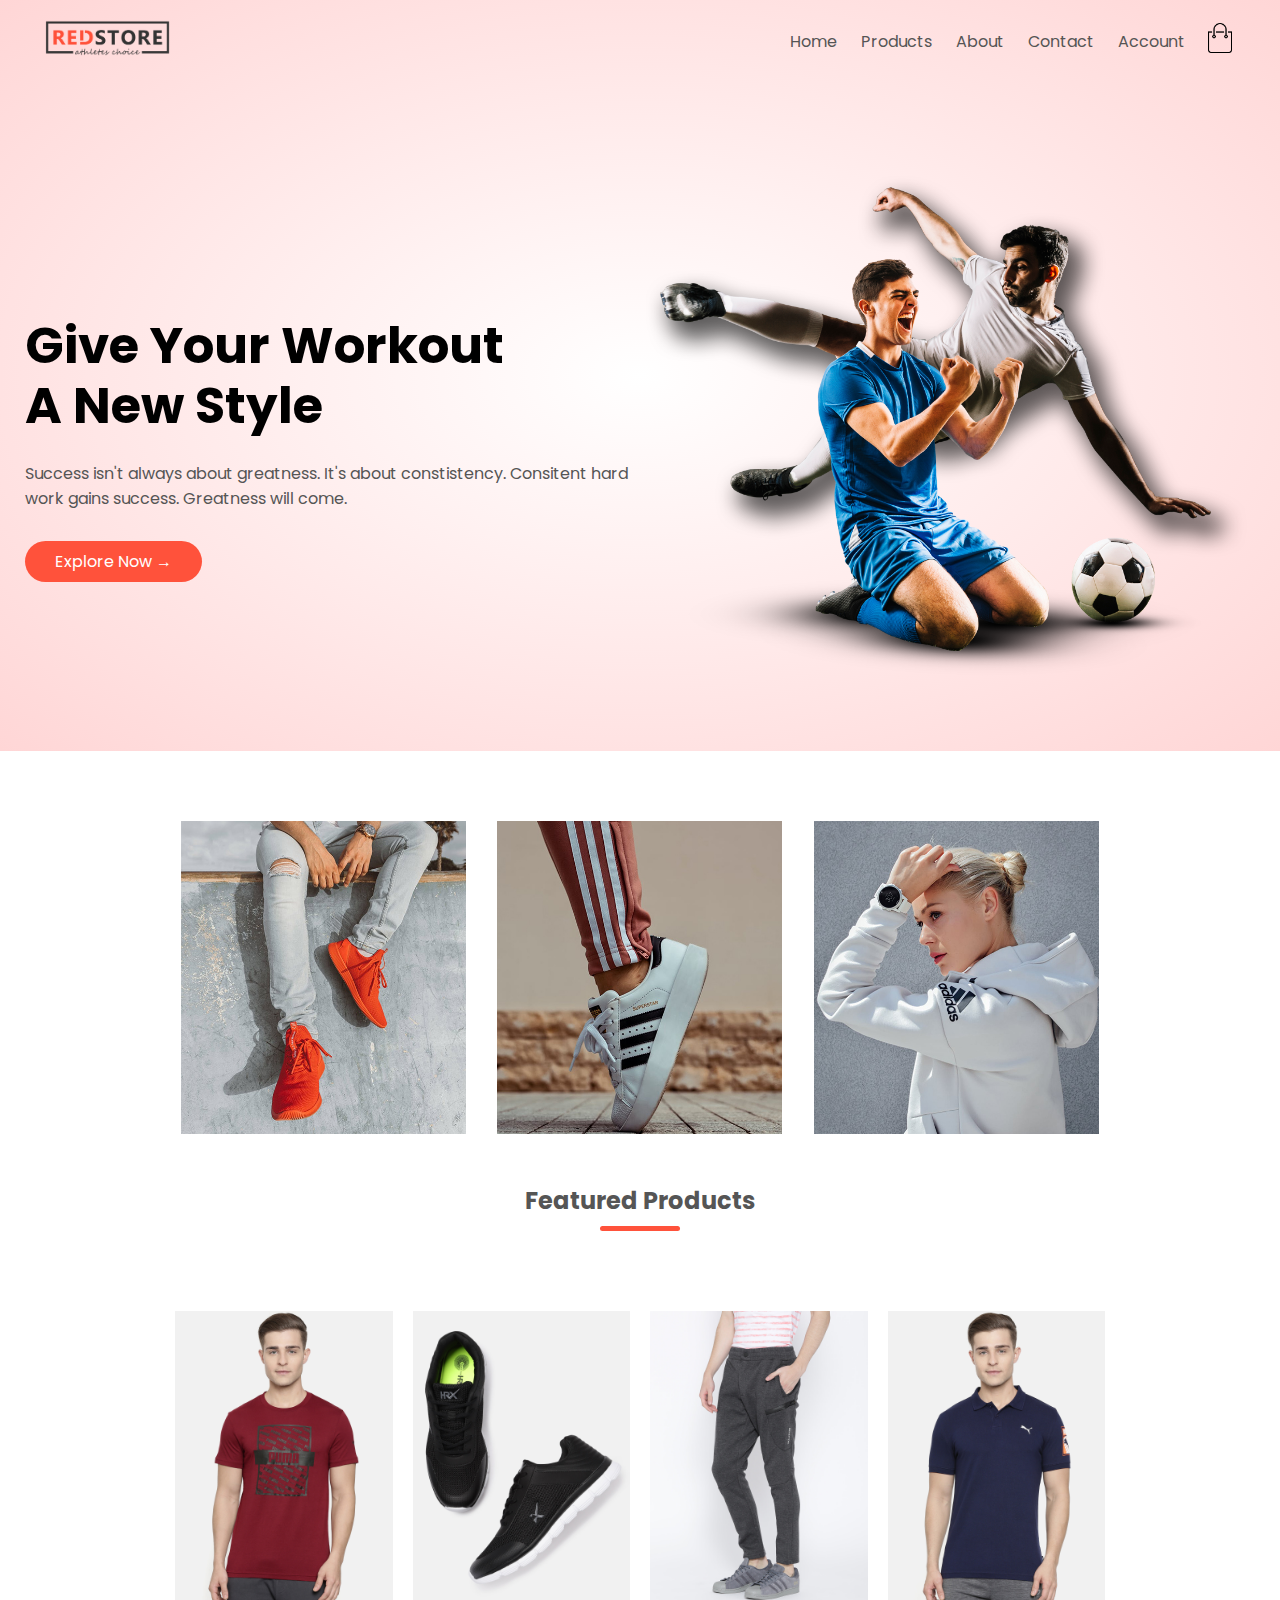
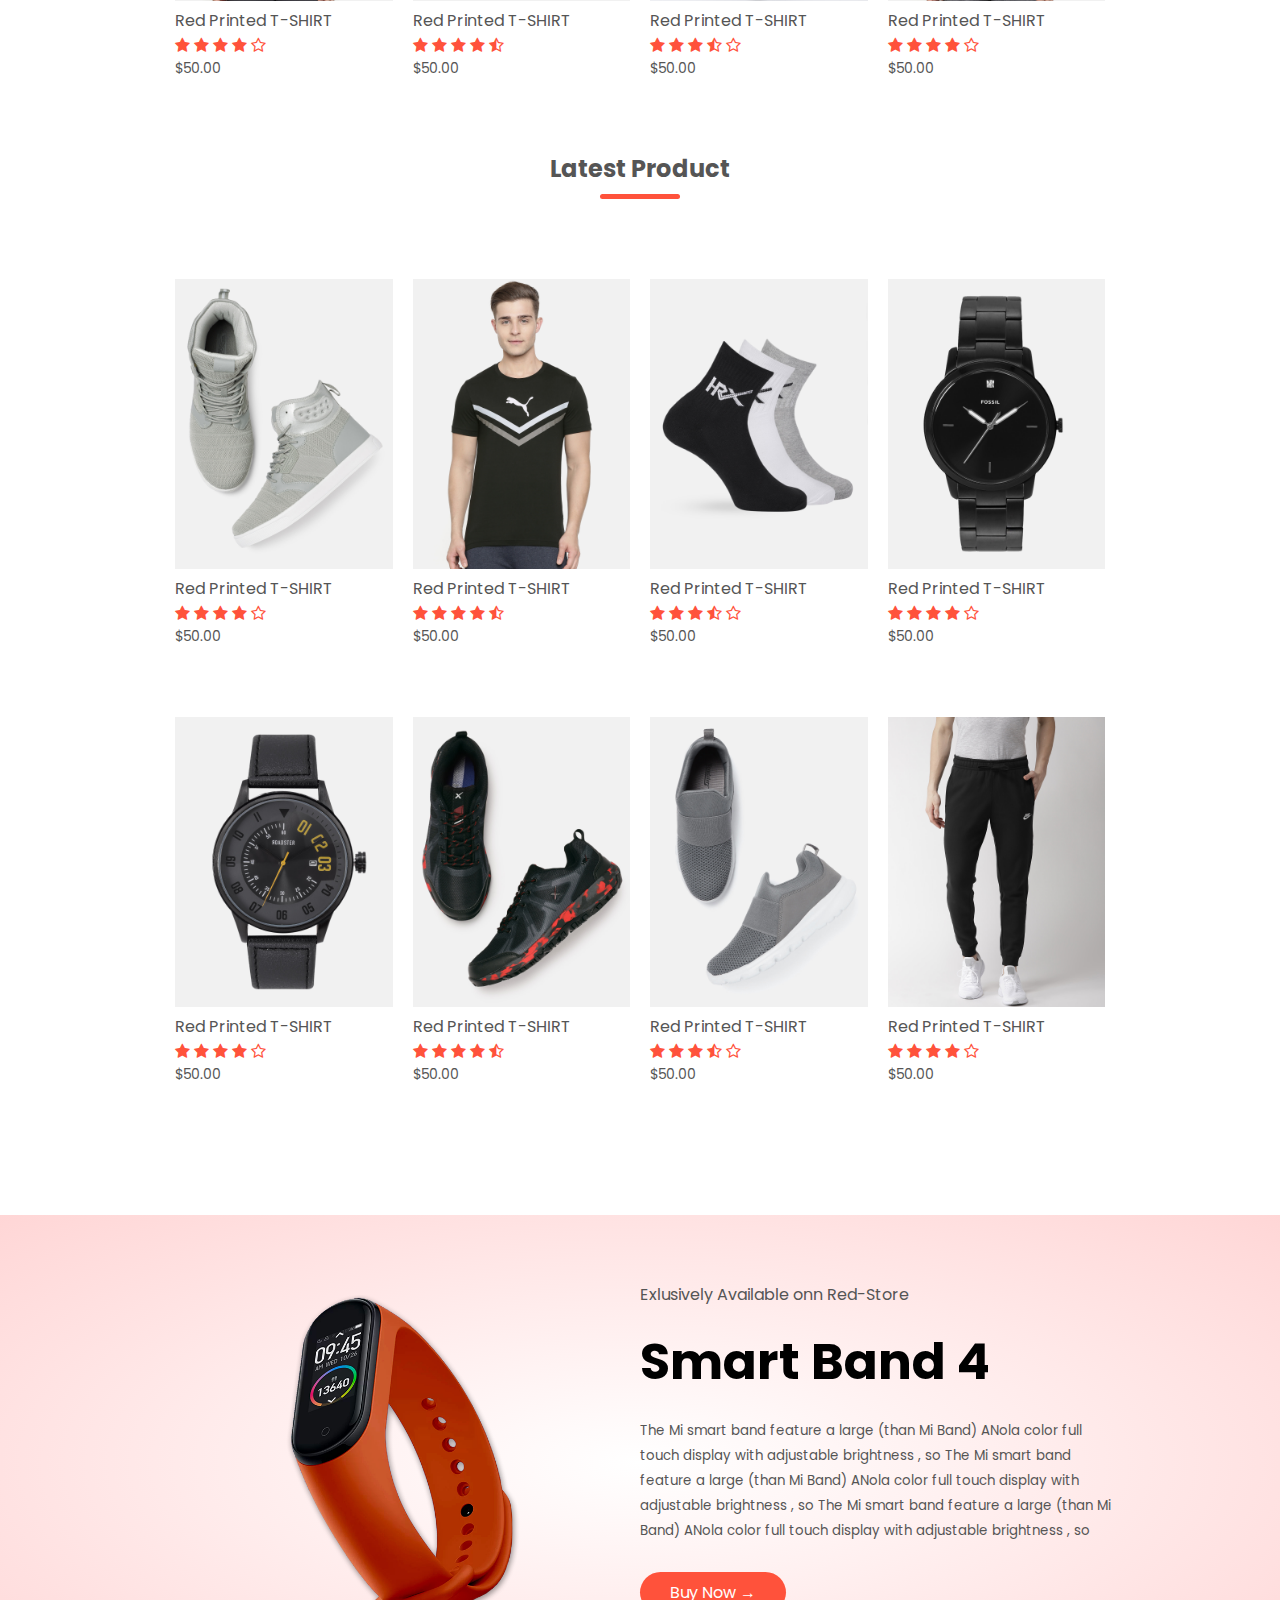
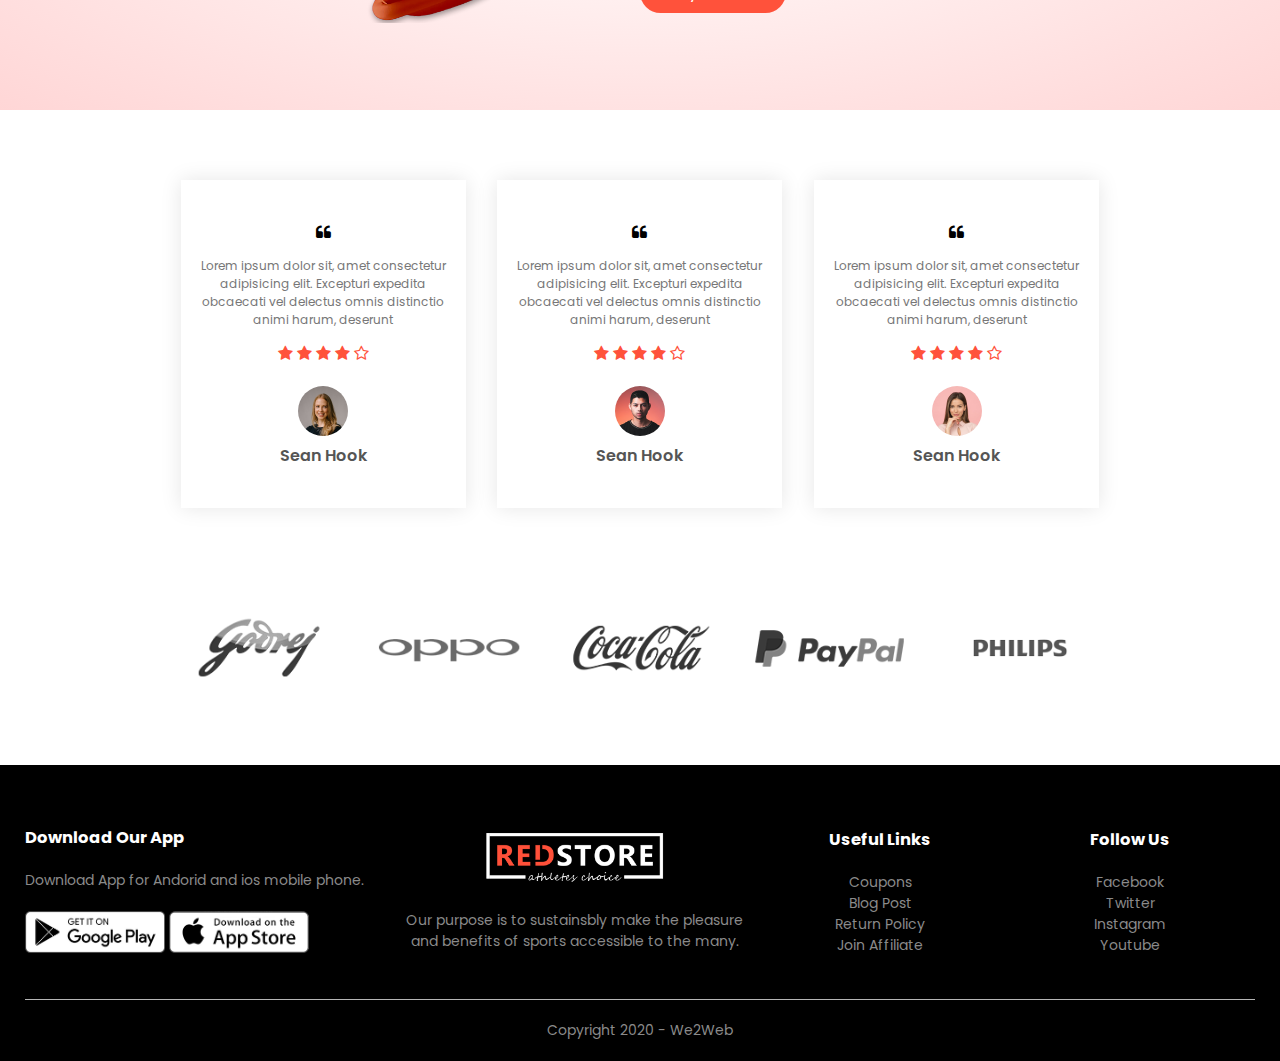
==== commit b6b309be: "we2web" ====
--- a/index.html
+++ b/index.html
@@ -345,7 +345,7 @@
                 </div>
             </div>
             <hr>
-            <p class="copyright"> Copyright 2020 - Easy Tutorials</p>
+            <p class="copyright"> Copyright 2020 - We2Web</p>
         </div>
     </div>   
 
